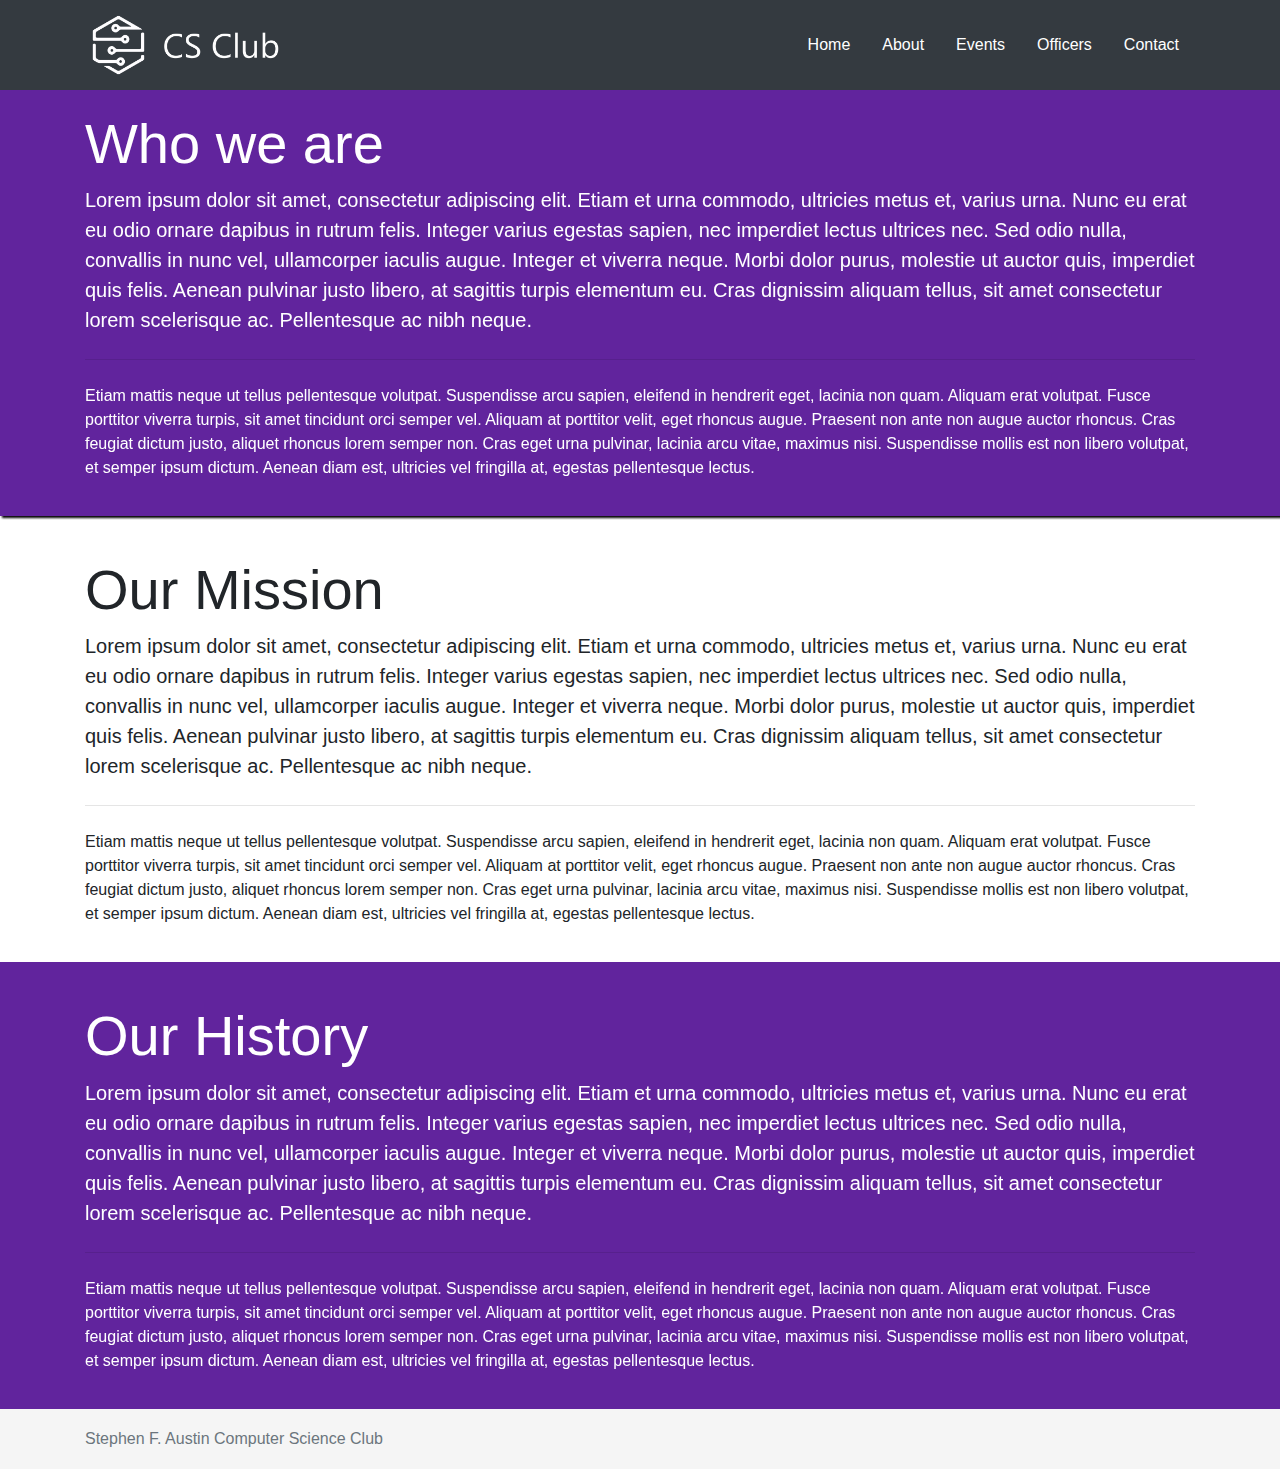
==== about.html @ 0544472f "init repo" ====
<!doctype html>
<html lang="en">

<head>
    <meta charset="utf-8">
    <meta name="viewport" content="width=device-width, initial-scale=1, shrink-to-fit=no">
    <meta name="description" content="">

    <title>Computer Science Club</title>

    <link href="assets/css/bootstrap.min.css" rel="stylesheet">
    <link href="assets/css/style.css" rel="stylesheet">
</head>

<body style="margin-bottom: 60px;">
    <nav class="navbar navbar-expand-lg navbar-dark fixed-top bg-dark" id="main-nav">
        <div class="container">
            <a class="navbar-brand" href="#page-top"><img src="./assets/images/white_logo_text.png" id="navbar-logo"></a>
            <button class="navbar-toggler navbar-toggler-right" type="button" data-toggle="collapse" data-target="#navbarResponsive"
                aria-controls="navbarResponsive" aria-expanded="false" aria-label="Toggle navigation">
                <span class="navbar-toggler-icon"></span>
            </button>
            <div class="collapse navbar-collapse" id="navbarResponsive">
                <ul class="navbar-nav ml-auto">
                    <li class="nav-item">
                        <a class="nav-link active" href="index.html">Home</a>
                    </li>
                    <li class="nav-item">
                        <a class="nav-link" href="about.html">About</a>
                    </li>
                    <li class="nav-item">
                        <a class="nav-link" href="events.html">Events</a>
                    </li>
                    <li class="nav-item">
                        <a class="nav-link" href="officers.html">Officers</a>
                    </li>
                    <li class="nav-item">
                        <a class="nav-link" href="contact.html">Contact</a>
                    </li>
                </ul>
            </div>
        </div>
    </nav>

    <div class="bg-purple extra-padding-2" style="margin-top:50px;background-color:#61249d;padding-top:60px;">
        <div class="container">
            <h1 class="display-4">Who we are</h1>
            <p class="lead">Lorem ipsum dolor sit amet, consectetur adipiscing elit. Etiam et urna commodo, ultricies
                metus
                et, varius urna. Nunc eu erat eu odio ornare dapibus in rutrum felis. Integer varius egestas sapien,
                nec
                imperdiet lectus ultrices nec. Sed odio nulla, convallis in nunc vel, ullamcorper iaculis augue.
                Integer
                et viverra neque. Morbi dolor purus, molestie ut auctor quis, imperdiet quis felis. Aenean pulvinar
                justo
                libero, at sagittis turpis elementum eu. Cras dignissim aliquam tellus, sit amet consectetur lorem
                scelerisque
                ac. Pellentesque ac nibh neque.
            </p>
            <hr class="my-4">
            <p>
                Etiam mattis neque ut tellus pellentesque volutpat. Suspendisse arcu sapien, eleifend in hendrerit
                eget, lacinia non quam.
                Aliquam erat volutpat. Fusce porttitor viverra turpis, sit amet tincidunt orci semper vel. Aliquam at
                porttitor
                velit, eget rhoncus augue. Praesent non ante non augue auctor rhoncus. Cras feugiat dictum justo,
                aliquet
                rhoncus lorem semper non. Cras eget urna pulvinar, lacinia arcu vitae, maximus nisi. Suspendisse mollis
                est
                non libero volutpat, et semper ipsum dictum. Aenean diam est, ultricies vel fringilla at, egestas
                pellentesque
                lectus.
            </p>
        </div>
    </div>
    <div class="extra-padding-2">
        <div class="container">
            <h1 class="display-4">Our Mission</h1>
            <p class="lead">Lorem ipsum dolor sit amet, consectetur adipiscing elit. Etiam et urna commodo, ultricies
                metus
                et, varius urna. Nunc eu erat eu odio ornare dapibus in rutrum felis. Integer varius egestas sapien,
                nec
                imperdiet lectus ultrices nec. Sed odio nulla, convallis in nunc vel, ullamcorper iaculis augue.
                Integer
                et viverra neque. Morbi dolor purus, molestie ut auctor quis, imperdiet quis felis. Aenean pulvinar
                justo
                libero, at sagittis turpis elementum eu. Cras dignissim aliquam tellus, sit amet consectetur lorem
                scelerisque
                ac. Pellentesque ac nibh neque.
            </p>
            <hr class="my-4">
            <p>
                Etiam mattis neque ut tellus pellentesque volutpat. Suspendisse arcu sapien, eleifend in hendrerit
                eget, lacinia non quam.
                Aliquam erat volutpat. Fusce porttitor viverra turpis, sit amet tincidunt orci semper vel. Aliquam at
                porttitor
                velit, eget rhoncus augue. Praesent non ante non augue auctor rhoncus. Cras feugiat dictum justo,
                aliquet
                rhoncus lorem semper non. Cras eget urna pulvinar, lacinia arcu vitae, maximus nisi. Suspendisse mollis
                est
                non libero volutpat, et semper ipsum dictum. Aenean diam est, ultricies vel fringilla at, egestas
                pellentesque
                lectus.
            </p>
        </div>
    </div>
    <div class="bg-purple extra-padding-2">
        <div class="container">
            <h1 class="display-4">Our History</h1>
            <p class="lead">Lorem ipsum dolor sit amet, consectetur adipiscing elit. Etiam et urna commodo, ultricies
                metus
                et, varius urna. Nunc eu erat eu odio ornare dapibus in rutrum felis. Integer varius egestas sapien,
                nec
                imperdiet lectus ultrices nec. Sed odio nulla, convallis in nunc vel, ullamcorper iaculis augue.
                Integer
                et viverra neque. Morbi dolor purus, molestie ut auctor quis, imperdiet quis felis. Aenean pulvinar
                justo
                libero, at sagittis turpis elementum eu. Cras dignissim aliquam tellus, sit amet consectetur lorem
                scelerisque
                ac. Pellentesque ac nibh neque.
            </p>
            <hr class="my-4">
            <p>
                Etiam mattis neque ut tellus pellentesque volutpat. Suspendisse arcu sapien, eleifend in hendrerit
                eget, lacinia non quam.
                Aliquam erat volutpat. Fusce porttitor viverra turpis, sit amet tincidunt orci semper vel. Aliquam at
                porttitor
                velit, eget rhoncus augue. Praesent non ante non augue auctor rhoncus. Cras feugiat dictum justo,
                aliquet
                rhoncus lorem semper non. Cras eget urna pulvinar, lacinia arcu vitae, maximus nisi. Suspendisse mollis
                est
                non libero volutpat, et semper ipsum dictum. Aenean diam est, ultricies vel fringilla at, egestas
                pellentesque
                lectus.
            </p>
        </div>
    </div>
    <footer class="footer">
        <div class="container">
            <span class="text-muted">Stephen F. Austin Computer Science Club</span>
        </div>
    </footer>
</body>

</html>
---- assets/css/style.css ----
html {
    position: relative;
    min-height: 100%;
}

.footer {
    position: absolute;
    bottom: 0;
    width: 100%;
    height: 60px; /* Set the fixed height of the footer here */
    line-height: 60px; /* Vertically center the text there */
    background-color: #f5f5f5;
  }
@media (min-width: 992px) {
    #main-nav {
        border-color:transparent;
        background-color: #330066;
    }

    #main-nav .navbar-brand {
        color: rgba(255,255,255,.7)
    }

    #main-nav .navbar-brand:focus,#main-nav .navbar-brand:hover {
        color: #fff
    }

    #main-nav .navbar-nav>li.nav-item>a.nav-link {
        padding: .5rem 1rem
    }

    #main-nav .navbar-nav>li.nav-item>a.nav-link,#main-nav .navbar-nav>li.nav-item>a.nav-link:focus {
        color: rgba(255,255,255,.7)
    }

    #main-nav .navbar-nav>li.nav-item>a.nav-link:focus:hover,#main-nav .navbar-nav>li.nav-item>a.nav-link:hover {
        color: #fff
    }

    #main-nav.navbar-shrink {
        border-bottom: 1px solid rgba(33,37,41,.1);
        background-color: #fff
    }

    #main-nav.navbar-shrink .navbar-brand {
        color: #f05f40
    }

    #main-nav.navbar-shrink .navbar-brand:focus,#main-nav.navbar-shrink .navbar-brand:hover {
        color: #f05f40
    }

    #main-nav.navbar-shrink .navbar-nav>li.nav-item>a.nav-link,#main-nav.navbar-shrink .navbar-nav>li.nav-item>a.nav-link:focus {
        color: #212529
    }

    #main-nav.navbar-shrink .navbar-nav>li.nav-item>a.nav-link:focus:hover,#main-nav.navbar-shrink .navbar-nav>li.nav-item>a.nav-link:hover {
        color: #f05f40
    }
}

header.masthead {
    padding-top: 10rem;
    padding-bottom: calc(10rem - 56px);
    background-image: url(../images/parallax.jpg);
    background-position: center center;
    -webkit-background-size: cover;
    -moz-background-size: cover;
    -o-background-size: cover;
    background-size: cover
}

header.masthead hr {
    margin-top: 30px;
    margin-bottom: 30px
}

header.masthead h1 {
    font-size: 2rem;
}

header.masthead p {
    font-weight: 300;
    color: white;
}

@media (min-width: 768px) {
    header.masthead p {
        font-size:1.15rem
    }
}

@media (min-width: 992px) {
    header.masthead {
        height:100vh;
        min-height: 650px;
        padding-top: 0;
        padding-bottom: 0
    }

    header.masthead h1 {
        font-size: 3rem
    }
}

@media (min-width: 1200px) {
    header.masthead h1 {
        font-size:4rem
    }
}

.footer {
    position: absolute;
    bottom: 0;
    width: 100%;
    height: 60px; /* Set the fixed height of the footer here */
    line-height: 60px; /* Vertically center the text there */
    color: white;
}

#navbar-logo {
    height: 64px;
    width: 200px;
}

#top-header {
    background:url(../images/parallax.jpg) no-repeat fixed;
    background-position: center;
    
}

.bg-purple {
    background-color: #330066;
}

.nav-link:hover {
    text-decoration: underline;
}

.nav-link {
    color: white !important;
}
.text-white {
    color: white;
}

.jumbotron {
    /* background-color: rgba(51,0,102,.4); */
    /* background-color: rgba(255,255,255,.6) */
    background-color: rgba(0,0,0, .4)
}

.jumbotron p, .jumbotron h1 {
    filter: drop-shadow(2px 2px 1px #000000);
    color: white !important;
}

.btn-landing {
    color: #330066;
    background-color: #ffffff;
    border-color: #330066;
}

.btn-landing:hover {
    color: #330066;
}

.navbar-toggler-icon {
    color: white !important;
}

div.bg-purple {
    background-color: #61249d;
    filter: drop-shadow(2px 2px 1px #000000);
    color: white !important;
    
}

.extra-padding-1 {
    padding-top:0px;
    padding-bottom:20px;
}

.extra-padding-2 {
    padding-top:40px;
    padding-bottom:20px;
}

.table td {
    padding: 1.5rem;
}
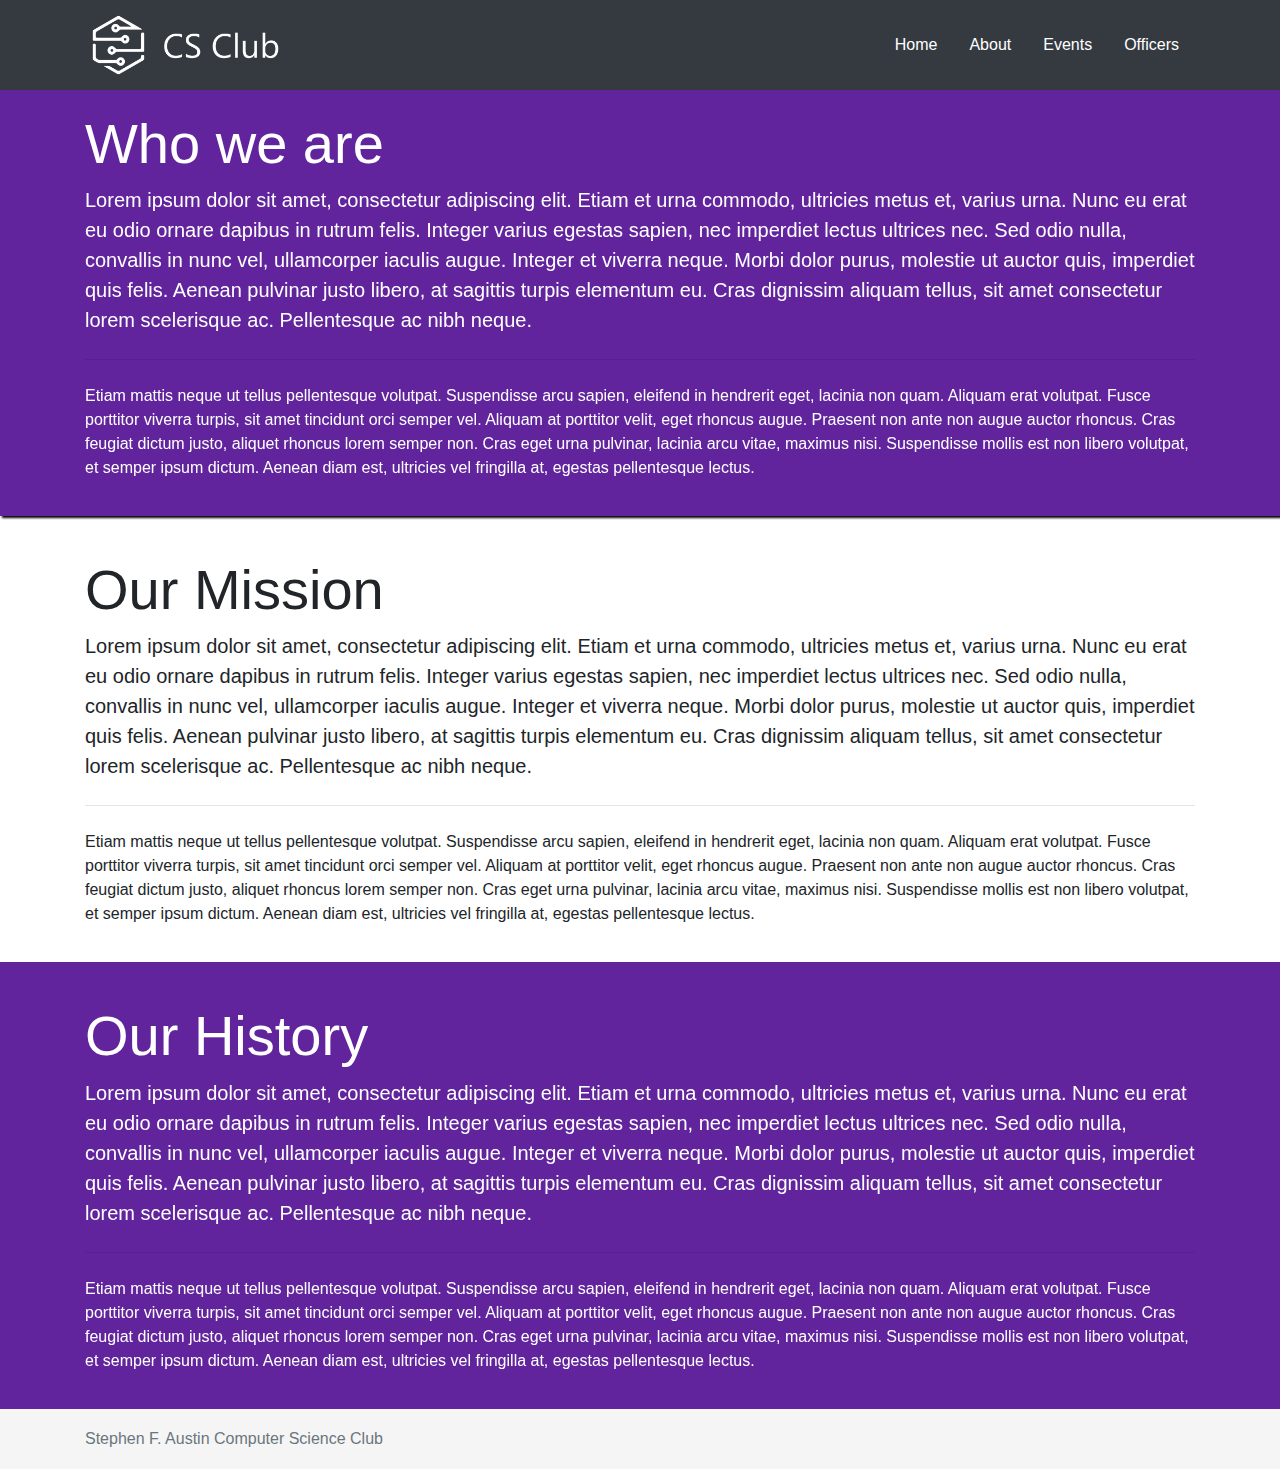
==== commit d93bb137: "update to v1, still need to clean up inline style" ====
--- a/about.html
+++ b/about.html
@@ -33,9 +33,6 @@
                     </li>
                     <li class="nav-item">
                         <a class="nav-link" href="officers.html">Officers</a>
-                    </li>
-                    <li class="nav-item">
-                        <a class="nav-link" href="contact.html">Contact</a>
                     </li>
                 </ul>
             </div>
@@ -140,6 +137,8 @@
             <span class="text-muted">Stephen F. Austin Computer Science Club</span>
         </div>
     </footer>
+    <script src="assets/js/jquery-3.3.1.min.js"></script>
+    <script src="assets/js/bootstrap.min.js"></script>
+    <script src="assets/js/popper.min.js"></script>
 </body>
-
 </html>